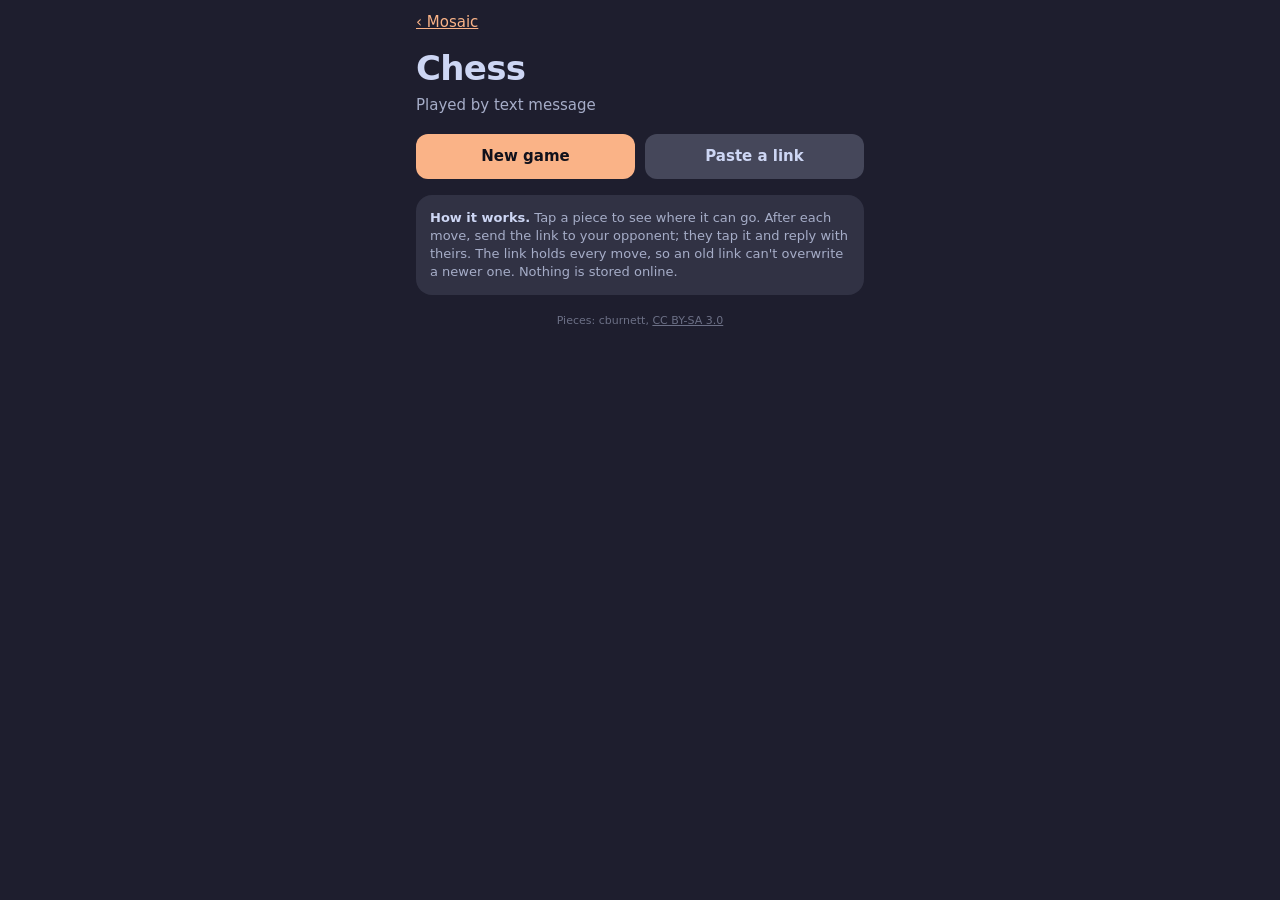
==== chess/index.html @ b56ad207 "Add chess: legal-move hints, full rules, moves by text link Engine verified by perft on six standard" ====
<!doctype html>
<html lang="en">
<head>
<meta charset="utf-8">
<meta name="viewport" content="width=device-width, initial-scale=1, viewport-fit=cover">
<meta name="theme-color" content="#1e1e2e">
<meta property="og:title" content="Chess — your move">
<meta property="og:description" content="Tap to open the game">
<title>Chess</title>
<link rel="icon" href="icon.svg" type="image/svg+xml">
<style>
:root {
  --bg: #1e1e2e; --mantle: #181825; --crust: #11111b;
  --surface: #313244; --surface2: #45475a; --overlay: #6c7086;
  --text: #cdd6f4; --sub: #a6adc8; --peach: #fab387; --green: #a6e3a1; --red: #f38ba8;
  --light: #dee3ef; --dark: #7d87a8;
}
* { box-sizing: border-box; -webkit-tap-highlight-color: transparent; }
html, body { margin: 0; background: var(--bg); color: var(--text); }
body { font: 15px/1.4 -apple-system, BlinkMacSystemFont, "SF Pro Text", Roboto, system-ui, sans-serif; overscroll-behavior: none; }
button { font: inherit; color: inherit; border: 0; background: none; padding: 0; cursor: pointer; touch-action: manipulation; }
#app { max-width: 480px; margin: 0 auto; padding: max(12px, env(safe-area-inset-top)) 16px calc(96px + env(safe-area-inset-bottom)); }

.card { background: var(--surface); border-radius: 16px; padding: 14px; margin-bottom: 12px; }
.kicker { font-size: 11px; letter-spacing: .08em; text-transform: uppercase; color: var(--sub); margin-bottom: 8px; }
.btn { background: var(--peach); color: var(--crust); font-weight: 650; border-radius: 12px; padding: 12px 16px; }
.btn.alt { background: var(--surface2); color: var(--text); }
.btn.small { padding: 7px 12px; font-size: 13px; border-radius: 10px; }
.row { display: flex; gap: 10px; align-items: center; }
.grow { flex: 1; }
.muted { color: var(--sub); }

/* board */
.board { display: grid; grid-template-columns: repeat(8, 1fr); grid-template-rows: repeat(8, 1fr); width: 100%; aspect-ratio: 1; border-radius: 10px; overflow: hidden;
         box-shadow: 0 6px 24px rgba(0,0,0,.35); user-select: none; -webkit-user-select: none; }
.sq { position: relative; display: grid; place-items: center; aspect-ratio: 1; min-width: 0; }
.sq.l { background: var(--light); }
.sq.d { background: var(--dark); }
.sq.last::before { content: ""; position: absolute; inset: 0; background: rgba(250,179,135,.5); }
.sq.sel::before { content: ""; position: absolute; inset: 0; background: rgba(250,179,135,.85); }
.sq.check::before { content: ""; position: absolute; inset: 0; background: radial-gradient(circle, #f38ba8 0%, rgba(243,139,168,.6) 45%, transparent 75%); }
.sq svg { width: 92%; height: 92%; position: relative; pointer-events: none; }
.sq .dot { position: absolute; width: 30%; height: 30%; border-radius: 50%; background: rgba(17,17,27,.35); }
.sq .ring { position: absolute; inset: 4%; border-radius: 50%; box-shadow: inset 0 0 0 4px rgba(17,17,27,.38); }
.sq .cf, .sq .cr { position: absolute; font-size: 10px; font-weight: 700; pointer-events: none; }
.sq .cf { right: 3px; bottom: 1px; }
.sq .cr { left: 3px; top: 1px; }
.sq.l .cf, .sq.l .cr { color: var(--dark); }
.sq.d .cf, .sq.d .cr { color: var(--light); }

.player { display: flex; align-items: center; gap: 8px; padding: 8px 2px; min-height: 40px; }
.player .name { font-weight: 650; }
.player .turn { width: 10px; height: 10px; border-radius: 50%; background: var(--surface2); flex: none; }
.player .turn.on { background: var(--peach); box-shadow: 0 0 0 3px rgba(250,179,135,.25); }
.caps { display: flex; flex-wrap: wrap; align-items: center; }
.caps svg { width: 18px; height: 18px; margin-right: -5px; }
.caps .adv { margin-left: 8px; font-size: 13px; color: var(--sub); }

.moves { display: flex; gap: 6px; overflow-x: auto; padding: 10px 2px 2px; scrollbar-width: none; font-variant-numeric: tabular-nums; }
.moves::-webkit-scrollbar { display: none; }
.moves span { white-space: nowrap; font-size: 14px; }
.moves .n { color: var(--overlay); }
.moves .cur { background: var(--surface2); border-radius: 6px; padding: 0 5px; }

.status .big { font-size: 20px; font-weight: 700; }
.status .last { color: var(--sub); margin-top: 4px; }
.pill { font-size: 12px; padding: 3px 8px; border-radius: 999px; background: var(--surface2); white-space: nowrap; }
.pill.go { background: var(--peach); color: var(--crust); font-weight: 650; }
.bar { position: fixed; left: 0; right: 0; bottom: 0; background: rgba(24,24,37,.96); backdrop-filter: blur(10px);
       border-top: 1px solid var(--surface); padding: 12px 16px calc(12px + env(safe-area-inset-bottom)); }
.bar .in { max-width: 448px; margin: 0 auto; display: flex; gap: 10px; align-items: center; min-height: 44px; }
.chip { padding: 8px 10px; border-radius: 10px; background: var(--surface); font-size: 13px; color: var(--sub); }
.chip.on { background: rgba(250,179,135,.2); color: var(--peach); box-shadow: inset 0 0 0 1px var(--peach); }
.topbar { display: flex; align-items: center; justify-content: space-between; margin-bottom: 12px; }
.back { color: var(--peach); font-size: 15px; }

h1 { font-size: 34px; margin: 18px 0 2px; letter-spacing: -.02em; }
.game-item { display: flex; align-items: center; gap: 10px; width: 100%; text-align: left; }
.seg { display: flex; background: var(--mantle); border-radius: 10px; padding: 3px; }
.seg button { flex: 1; padding: 8px; border-radius: 8px; color: var(--sub); }
.seg button.on { background: var(--surface2); color: var(--text); font-weight: 650; }
input[type=text], textarea { width: 100%; background: var(--mantle); color: var(--text); border: 1px solid var(--surface2); border-radius: 10px; padding: 11px 12px; font: inherit; font-size: 16px; }
textarea { min-height: 110px; resize: vertical; }
label.check { display: flex; gap: 10px; align-items: center; margin-top: 12px; }
.stack { display: grid; gap: 8px; }
.modal { position: fixed; inset: 0; background: rgba(17,17,27,.75); display: grid; place-items: end center; z-index: 10; }
.modal .sheet { background: var(--surface); width: 100%; max-width: 480px; border-radius: 20px 20px 0 0; padding: 20px 16px calc(20px + env(safe-area-inset-bottom)); }
.promo { display: grid; grid-template-columns: repeat(4, 1fr); gap: 10px; }
.promo button { background: var(--light); border-radius: 12px; aspect-ratio: 1; display: grid; place-items: center; }
.promo svg { width: 80%; height: 80%; }
.toast { position: fixed; left: 50%; top: max(16px, env(safe-area-inset-top)); transform: translateX(-50%); background: var(--crust); color: var(--text);
         padding: 10px 14px; border-radius: 12px; z-index: 20; box-shadow: 0 6px 24px rgba(0,0,0,.4); max-width: 90vw; font-size: 14px; }
.how { font-size: 13px; color: var(--sub); }
.how b { color: var(--text); }
.credit { font-size: 11px; color: var(--overlay); text-align: center; margin-top: 18px; }
.credit a { color: inherit; }
</style>
</head>
<body>
<div id="app"></div>
<script src="pieces.js"></script>
<script src="engine.js"></script>
<script>
'use strict';
const C = window.Chess;
const app = document.getElementById('app');
const VALUE = { p: 1, n: 3, b: 3, r: 5, q: 9, k: 0 };
const COLOR_WORD = ['White', 'Black'];

const store = {
  get(k) { try { return JSON.parse(localStorage.getItem(k)); } catch { return null; } },
  set(k, v) { try { localStorage.setItem(k, JSON.stringify(v)); } catch {} },
  del(k) { try { localStorage.removeItem(k); } catch {} },
  keys() { try { return Object.keys(localStorage); } catch { return []; } },
};
const gkey = id => 'chess:g:' + id;

let screen = 'home';
let G = null;        // { game, me: 0 white | 1 black, hotseat }
let sel = null;      // selected square
let pending = null;  // game after this turn's move, not yet sent
let offerDraw = false;
let newForm = { me: store.get('mosaic:name') || '', them: '', color: 'random', hotseat: false };

function saveGame() {
  if (!G) return;
  store.set(gkey(G.game.id), { code: C.encode(G.game), me: G.me, hotseat: G.hotseat, updated: Date.now() });
  store.set('chess:open', G.game.id);
}
function loadGame(id) {
  const r = store.get(gkey(id));
  if (!r) return null;
  try { return { game: C.decode(r.code), me: r.me, hotseat: !!r.hotseat }; } catch { return null; }
}
function listGames() {
  return store.keys().filter(k => k.startsWith('chess:g:'))
    .map(k => { const r = store.get(k); try { return { g: C.decode(r.code), me: r.me, hotseat: r.hotseat, updated: r.updated }; } catch { return null; } })
    .filter(Boolean).sort((a, b) => b.updated - a.updated);
}

const esc = s => String(s).replace(/[&<>"']/g, ch => ({ '&': '&amp;', '<': '&lt;', '>': '&gt;', '"': '&quot;', "'": '&#39;' }[ch]));
const pieceSvg = p => window.PIECES[(C.colorOf(p) === 'w' ? 'w' : 'b') + p.toUpperCase()];
const baseUrl = () => location.origin + location.pathname;
const linkFor = g => baseUrl() + '#c=' + C.encode(g);
const sideIdx = c => (c === 'w' ? 0 : 1);

function toast(msg) {
  const el = document.createElement('div');
  el.className = 'toast';
  el.textContent = msg;
  document.body.appendChild(el);
  setTimeout(() => el.remove(), 3200);
}

// ---- derived state ----
const shown = () => pending || G.game;
let cache = { key: null, r: null };
function R(g = shown()) {
  const key = C.encode(g);
  if (cache.key !== key) cache = { key, r: C.replay(g) };
  return cache.r;
}
const toMove = g => sideIdx(R(g).pos.turn);
function myTurn() {
  const r = R(G.game);
  return r.status === 'playing' && !pending && (G.hotseat || G.me === toMove(G.game));
}

function resultText(g) {
  const r = R(g);
  if (r.status !== 'over') return '';
  if (!r.winner) return `Draw — ${r.reason}`;
  const w = g.names[sideIdx(r.winner)];
  if (r.reason === 'resignation') return `${g.names[1 - sideIdx(r.winner)]} resigned — ${w} wins`;
  return `Checkmate — ${w} wins`;
}

function lastText(g) {
  const r = R(g);
  if (!g.moves.length) return '';
  const who = g.names[(g.moves.length - 1) % 2];
  return `${who} played ${r.sans[r.sans.length - 1]}`;
}

function shareText(g) {
  const r = R(g);
  if (r.status === 'over') return `Chess: ${resultText(g)}.`;
  const offer = g.offer ? ` ${g.names[g.offer - 1]} offers a draw.` : '';
  return `Chess · move ${Math.ceil(g.moves.length / 2)}: ${lastText(g)}.${offer} Your move, ${g.names[toMove(g)]}.`;
}

// ---- links ----
function ingest(code) {
  let g;
  try { g = C.decode(code); } catch (e) { toast(e.message); return false; }
  const prev = loadGame(g.id);
  if (prev && C.seq(prev.game) > C.seq(g)) {
    G = prev;
    toast(`That's an older link — you already have move ${prev.game.moves.length}`);
  } else if (prev && C.seq(prev.game) === C.seq(g) && prev.game.offer === g.offer) {
    G = prev;
  } else {
    G = { game: g, me: prev ? prev.me : null, hotseat: prev ? prev.hotseat : false };
  }
  sel = null; pending = null; offerDraw = false; screen = 'game';
  saveGame();
  render();
  if (G.me == null && !G.hotseat) askWho();
  return true;
}

function extractCode(text) {
  const m = text.match(/[#&?]c=([A-Za-z0-9_-]+)/);
  if (m) return m[1];
  const raw = text.trim().match(/[A-Za-z0-9_-]{12,}/);
  return raw ? raw[0] : null;
}

function share() {
  const msg = shareText(G.game) + '\n' + linkFor(G.game);
  if (navigator.share) navigator.share({ text: msg }).catch(e => { if (e.name !== 'AbortError') copyFallback(msg); });
  else copyFallback(msg);
}
function copyFallback(msg) {
  const done = () => toast('Link copied — paste it in your text thread');
  if (navigator.clipboard) navigator.clipboard.writeText(msg).then(done, () => showLink(msg));
  else showLink(msg);
}

// ---- actions ----
function tapSquare(sq) {
  if (!myTurn()) {
    const r = R(G.game);
    if (r.status === 'playing' && !pending) toast(`It's ${G.game.names[toMove(G.game)]}'s move`);
    return;
  }
  const r = R(G.game);
  const pc = r.pos.board[sq];
  if (sel != null) {
    const options = r.legal.filter(m => m.from === sel && m.to === sq);
    if (options.length > 1) return askPromo(sel, sq);
    if (options.length === 1) return doMove(sel, sq, null);
  }
  sel = pc && C.colorOf(pc) === r.pos.turn && sel !== sq ? sq : null;
  render();
}

function doMove(from, to, promo) {
  pending = C.playMove(G.game, from, to, promo);
  sel = null;
  offerDraw = false;
  render();
}

function commit() {
  G.game = { ...pending, offer: offerDraw ? sideIdx(R(G.game).pos.turn) + 1 : 0 };
  pending = null; offerDraw = false;
  saveGame();
  if (!G.hotseat) share(); // inside the tap so the share sheet may open
  render();
}

function acceptDraw() {
  if (!confirm('Accept the draw? The game ends.')) return;
  G.game = { ...G.game, result: 3, offer: 0 };
  saveGame();
  if (!G.hotseat) share();
  render();
}

function resign() {
  const side = toMove(G.game);
  if (!confirm(`Resign as ${COLOR_WORD[side]}? ${G.game.names[1 - side]} wins.`)) return;
  G.game = { ...G.game, result: side === 0 ? 1 : 2, offer: 0 };
  saveGame();
  if (!G.hotseat) share();
  render();
}

// ---- modals ----
function modal(html) {
  const m = document.createElement('div');
  m.className = 'modal';
  m.innerHTML = `<div class="sheet">${html}</div>`;
  m.addEventListener('click', e => { if (e.target === m) m.remove(); });
  document.body.appendChild(m);
  return m;
}

function askPromo(from, to) {
  const color = R(G.game).pos.turn;
  const m = modal(`<div class="kicker">Promote to</div><div class="promo">${['q', 'r', 'b', 'n'].map(t =>
    `<button data-p="${t}">${pieceSvg(color === 'w' ? t.toUpperCase() : t)}</button>`).join('')}</div>`);
  m.querySelectorAll('[data-p]').forEach(b => b.onclick = () => { m.remove(); doMove(from, to, b.dataset.p); });
}

function askWho() {
  const g = G.game;
  const m = modal(`<div class="kicker">Who's on this phone?</div>
    <div class="stack">${g.names.map((n, i) => `<button class="btn alt" data-i="${i}">${esc(n)} <span class="muted">· ${COLOR_WORD[i]}</span></button>`).join('')}
    <button class="btn alt" data-i="hot">We're both on this one phone</button></div>`);
  m.querySelectorAll('[data-i]').forEach(b => b.onclick = () => {
    if (b.dataset.i === 'hot') G.hotseat = true;
    else { G.me = +b.dataset.i; store.set('mosaic:name', g.names[G.me]); }
    saveGame(); m.remove(); render();
  });
}

function askPaste() {
  const m = modal(`<div class="kicker">Paste a link</div>
    <textarea id="paste" placeholder="Paste the whole message — the link is found automatically"></textarea>
    <div class="row" style="margin-top:12px"><button class="btn alt grow" id="cancel">Cancel</button><button class="btn grow" id="go">Open</button></div>`);
  m.querySelector('#cancel').onclick = () => m.remove();
  m.querySelector('#go').onclick = () => {
    const code = extractCode(m.querySelector('#paste').value);
    if (!code) return toast('No game link found in that text');
    if (ingest(code)) m.remove();
  };
  setTimeout(() => m.querySelector('#paste').focus(), 50);
}

function showLink(msg) {
  const m = modal(`<div class="kicker">Copy this into your text thread</div><textarea readonly>${esc(msg)}</textarea>
    <button class="btn" style="width:100%;margin-top:12px" id="ok">Done</button>`);
  m.querySelector('textarea').select();
  m.querySelector('#ok').onclick = () => m.remove();
}

function menu() {
  const canResign = myTurn();
  const m = modal(`<div class="stack">
    <button class="btn alt" id="m-share">Send current link again</button>
    ${canResign ? '<button class="btn alt" id="m-resign" style="color:var(--red)">Resign</button>' : ''}
    <button class="btn alt" id="m-close">Close</button></div>`);
  m.querySelector('#m-share').onclick = () => { m.remove(); share(); };
  if (canResign) m.querySelector('#m-resign').onclick = () => { m.remove(); resign(); };
  m.querySelector('#m-close').onclick = () => m.remove();
}

// ---- rendering ----
function render() {
  if (screen === 'home') renderHome();
  else if (screen === 'new') renderNew();
  else renderGame();
}

function bar(inner) {
  let b = document.querySelector('.bar');
  if (!inner) { if (b) b.remove(); return; }
  if (!b) { b = document.createElement('div'); b.className = 'bar'; document.body.appendChild(b); }
  b.innerHTML = `<div class="in">${inner}</div>`;
}

function renderHome() {
  const games = listGames();
  app.innerHTML = `
    <div class="topbar"><a class="back" href="../">‹ Mosaic</a><div></div></div>
    <h1 style="margin-top:0">Chess</h1>
    <div class="muted" style="margin-bottom:18px">Played by text message</div>
    <div class="row" style="margin-bottom:16px">
      <button class="btn grow" id="new">New game</button>
      <button class="btn alt grow" id="paste">Paste a link</button>
    </div>
    ${games.length ? `<div class="kicker">Games</div>` : ''}
    ${games.map(x => {
      const g = x.g, r = C.replay(g);
      let st;
      if (r.status === 'over') st = `<span class="pill">${r.winner ? esc(g.names[sideIdx(r.winner)]) + ' won' : 'Draw'}</span>`;
      else if (x.hotseat || x.me === sideIdx(r.pos.turn)) st = `<span class="pill go">Your move</span>`;
      else st = `<span class="pill">${esc(g.names[sideIdx(r.pos.turn)])}'s move</span>`;
      return `<div class="card"><div class="row">
        <button class="game-item grow" data-open="${g.id}">
          <div class="grow"><div style="font-weight:600">${esc(g.names[0])} <span class="muted">vs</span> ${esc(g.names[1])}</div>
          <div class="muted" style="font-size:13px">Move ${Math.ceil(g.moves.length / 2) || 1}${r.sans.length ? ' · ' + r.sans[r.sans.length - 1] : ''}</div></div>${st}
        </button>
        <button class="muted" data-del="${g.id}" aria-label="Remove" style="padding:6px 2px 6px 8px">✕</button></div></div>`;
    }).join('')}
    <div class="card how"><b>How it works.</b> Tap a piece to see where it can go. After each move, send the link to your opponent; they tap it and reply with theirs. The link holds every move, so an old link can't overwrite a newer one. Nothing is stored online.</div>
    <div class="credit">Pieces: cburnett, <a href="https://creativecommons.org/licenses/by-sa/3.0/">CC BY-SA 3.0</a></div>`;
  bar(null);
  app.querySelector('#new').onclick = () => { screen = 'new'; render(); };
  app.querySelector('#paste').onclick = askPaste;
  app.querySelectorAll('[data-open]').forEach(b => b.onclick = () => {
    G = loadGame(+b.dataset.open); sel = null; pending = null; screen = 'game'; render();
    if (G.me == null && !G.hotseat) askWho();
  });
  app.querySelectorAll('[data-del]').forEach(b => b.onclick = () => {
    if (confirm('Remove this game from this phone? (Your opponent keeps their copy.)')) { store.del(gkey(b.dataset.del)); render(); }
  });
}

function renderNew() {
  const f = newForm;
  app.innerHTML = `
    <div class="topbar"><button class="back" id="back">‹ Games</button><div></div></div>
    <h1 style="margin-top:0">New game</h1>
    <div class="card">
      <div class="stack">
        <input type="text" id="n-me" maxlength="16" placeholder="Your name" value="${esc(f.me)}">
        <input type="text" id="n-them" maxlength="16" placeholder="Opponent's name" value="${esc(f.them)}">
      </div>
      <div class="kicker" style="margin-top:14px">You play</div>
      <div class="seg">${[['w', 'White'], ['random', 'Random'], ['b', 'Black']].map(([v, l]) => `<button data-c="${v}" class="${f.color === v ? 'on' : ''}">${l}</button>`).join('')}</div>
      <label class="check"><input type="checkbox" id="hot" ${f.hotseat ? 'checked' : ''}> Both on this one phone</label>
    </div>`;
  bar(`<button class="btn grow" id="start">Start game</button>`);
  app.querySelector('#back').onclick = () => { screen = 'home'; render(); };
  app.querySelector('#n-me').oninput = e => { f.me = e.target.value; };
  app.querySelector('#n-them').oninput = e => { f.them = e.target.value; };
  app.querySelectorAll('[data-c]').forEach(b => b.onclick = () => { f.color = b.dataset.c; render(); });
  app.querySelector('#hot').onchange = e => { f.hotseat = e.target.checked; };
  document.getElementById('start').onclick = () => {
    const me = f.me.trim() || 'You', them = f.them.trim() || 'Opponent';
    const r = new Uint32Array(1);
    crypto.getRandomValues(r);
    const white = f.color === 'random' ? (r[0] & 1 ? 'w' : 'b') : f.color;
    const names = white === 'w' ? [me, them] : [them, me];
    G = { game: C.newGame(names[0], names[1], r[0]), me: white === 'w' ? 0 : 1, hotseat: f.hotseat };
    store.set('mosaic:name', me);
    sel = null; pending = null; screen = 'game';
    saveGame(); render();
    if (white === 'b' && !f.hotseat) toast(`You're Black — ${them} moves first. Send them the link.`);
  };
}

function boardHtml(g, flip) {
  const r = R(g);
  const legalTo = sel != null ? r.legal.filter(m => m.from === sel) : [];
  const kingInCheck = r.check ? r.pos.board.indexOf(r.pos.turn === 'w' ? 'K' : 'k') : -1;
  let h = '';
  for (let vr = 0; vr < 8; vr++) for (let vc = 0; vc < 8; vc++) {
    const rank = flip ? vr : 7 - vr, file = flip ? 7 - vc : vc, sq = rank * 8 + file;
    const pc = r.pos.board[sq];
    const cls = ['sq', (rank + file) % 2 ? 'l' : 'd'];
    if (r.last && (r.last.from === sq || r.last.to === sq)) cls.push('last');
    if (sel === sq) cls.push('sel');
    if (sq === kingInCheck) cls.push('check');
    const target = legalTo.find(m => m.to === sq);
    let inner = pc ? pieceSvg(pc) : '';
    if (target) inner += pc || target.flag === 'e' ? '<div class="ring"></div>' : '<div class="dot"></div>';
    if (vr === 7) inner += `<span class="cf">${'abcdefgh'[file]}</span>`;
    if (vc === 0) inner += `<span class="cr">${rank + 1}</span>`;
    h += `<div class="${cls.join(' ')}" data-sq="${sq}">${inner}</div>`;
  }
  return `<div class="board">${h}</div>`;
}

function playerHtml(g, side) {
  const r = R(g);
  const color = side === 0 ? 'w' : 'b';
  const took = r.captured[color].slice().sort((a, b) => VALUE[C.typeOf(b)] - VALUE[C.typeOf(a)]);
  const mine = took.reduce((a, p) => a + VALUE[C.typeOf(p)], 0);
  const theirs = r.captured[color === 'w' ? 'b' : 'w'].reduce((a, p) => a + VALUE[C.typeOf(p)], 0);
  const adv = mine - theirs;
  const on = r.status === 'playing' && r.pos.turn === color;
  return `<div class="player"><div class="turn ${on ? 'on' : ''}"></div>
    <div class="name">${esc(g.names[side])}</div><span class="muted" style="font-size:12px">${COLOR_WORD[side]}</span>
    <div class="caps grow" style="justify-content:flex-end">${took.map(pieceSvg).join('')}${adv > 0 ? `<span class="adv">+${adv}</span>` : ''}</div></div>`;
}

function movesHtml(g) {
  const sans = R(g).sans;
  if (!sans.length) return '';
  let h = '';
  sans.forEach((s, i) => {
    if (i % 2 === 0) h += `<span class="n">${i / 2 + 1}.</span>`;
    h += `<span class="${i === sans.length - 1 ? 'cur' : ''}">${esc(s)}</span>`;
  });
  return `<div class="moves" id="moves">${h}</div>`;
}

function statusHtml() {
  const g = shown(), r = R(g);
  let big, sub = lastText(g), extra = '';
  if (r.status === 'over') big = resultText(g);
  else if (pending) { big = 'Check your move'; sub = 'You played ' + r.sans[r.sans.length - 1]; }
  else if (myTurn()) {
    big = G.hotseat ? `${esc(g.names[toMove(g)])} to move` : 'Your move';
    if (r.check) big += ' — check!';
  } else big = `Waiting for ${esc(g.names[toMove(g)])}`;
  if (!pending && r.status === 'playing' && g.offer && g.offer - 1 !== toMove(g) && myTurn()) {
    extra = `<div class="row" style="margin-top:10px"><div class="grow">${esc(g.names[g.offer - 1])} offers a draw. Move to decline.</div>
      <button class="btn small" id="accept">Accept draw</button></div>`;
  } else if (!pending && g.offer && r.status === 'playing' && !myTurn()) {
    extra = `<div class="muted" style="margin-top:6px">Draw offered — waiting for an answer.</div>`;
  }
  return `<div class="card status"><div class="big">${big}</div>${sub ? `<div class="last">${esc(sub)}</div>` : ''}${extra}</div>`;
}

function renderGame() {
  const g = shown(), r = R(g);
  // Your side at the bottom; on one phone, the side to move.
  const bottom = G.hotseat ? toMove(G.game) : (G.me ?? 0);
  const flip = bottom === 1;
  app.innerHTML = `
    <div class="topbar"><button class="back" id="back">‹ Games</button>
      <button class="muted" id="menu" aria-label="Menu" style="font-size:20px;padding:0 4px">⋯</button></div>
    ${statusHtml()}
    ${playerHtml(g, 1 - bottom)}
    ${boardHtml(g, flip)}
    ${playerHtml(g, bottom)}
    ${movesHtml(g)}`;
  const mv = document.getElementById('moves');
  if (mv) mv.scrollLeft = mv.scrollWidth;

  let b;
  if (pending) {
    b = `<button class="btn alt" id="undo">Undo</button>
      ${G.hotseat ? '' : `<button class="chip ${offerDraw ? 'on' : ''}" id="offer">½ Offer draw</button>`}
      <button class="btn grow" id="send">${G.hotseat ? 'Done' : 'Send move'}</button>`;
  } else if (r.status === 'over') {
    b = `<button class="btn alt grow" id="sharelink">Share result</button><button class="btn grow" id="again">Rematch</button>`;
  } else if (myTurn()) {
    b = `<div class="grow muted">${sel != null ? 'Tap a highlighted square' : 'Tap a piece to see its moves'}</div>`;
  } else if (G.game.moves.length && (G.game.moves.length - 1) % 2 === G.me) {
    b = `<div class="grow muted">Sent? If not:</div><button class="btn small" id="sharelink">Send link again</button>`;
  } else {
    b = `<div class="grow muted">Tap ${esc(g.names[toMove(g)])}'s link when it arrives</div><button class="btn alt small" id="paste">Paste</button>`;
  }
  bar(b);

  app.querySelector('#back').onclick = () => { screen = 'home'; sel = null; pending = null; render(); };
  app.querySelector('#menu').onclick = menu;
  app.querySelectorAll('[data-sq]').forEach(el => el.onclick = () => tapSquare(+el.dataset.sq));
  const on = (id, fn) => { const el = document.getElementById(id); if (el) el.onclick = fn; };
  on('undo', () => { pending = null; offerDraw = false; render(); });
  on('offer', () => { offerDraw = !offerDraw; render(); });
  on('send', commit);
  on('accept', acceptDraw);
  on('sharelink', share);
  on('paste', askPaste);
  on('again', () => {
    // Rematch: swap colors.
    const me = G.hotseat ? G.game.names[0] : G.game.names[G.me ?? 0];
    const them = G.hotseat ? G.game.names[1] : G.game.names[1 - (G.me ?? 0)];
    newForm = { me, them, color: G.me === 0 ? 'b' : 'w', hotseat: G.hotseat };
    screen = 'new'; render();
  });
}

// ---- boot ----
function boot() {
  const code = extractCode(location.hash);
  if (code) {
    history.replaceState(null, '', location.pathname);
    if (ingest(code)) return;
  }
  let reload = false;
  try { reload = !!sessionStorage.getItem('chess:seen'); sessionStorage.setItem('chess:seen', '1'); } catch {}
  const open = store.get('chess:open');
  if (open != null && reload) {
    G = loadGame(open);
    if (G) { screen = 'game'; render(); return; }
  }
  screen = 'home';
  render();
}
window.addEventListener('hashchange', () => { const c = extractCode(location.hash); if (c) { history.replaceState(null, '', location.pathname); ingest(c); } });
boot();
</script>
</body>
</html>
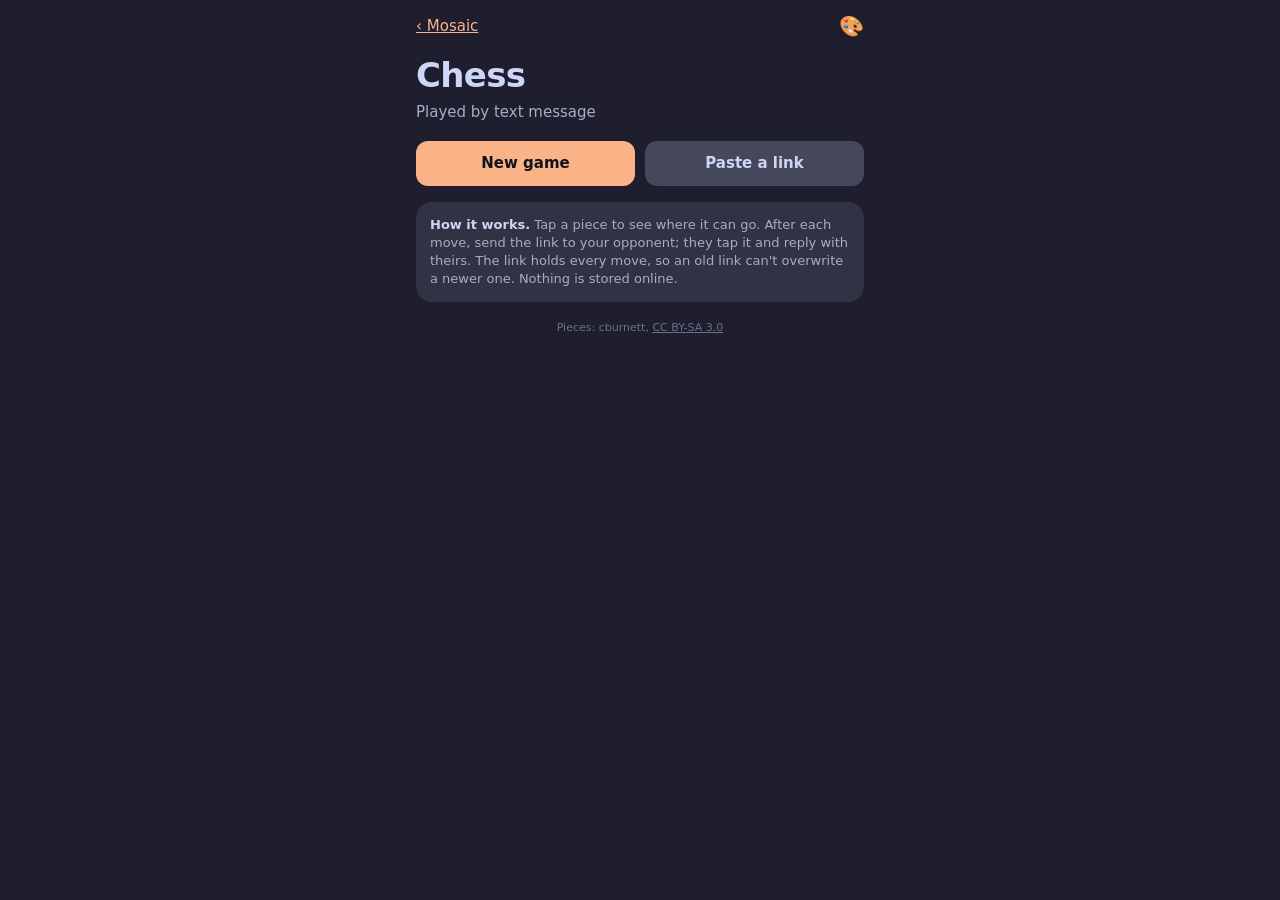
==== commit 20d32fe9: "Color themes: Dark, Beige, Light, picked per phone theme.js (loaded in <head>, no flash) stores the " ====
--- a/chess/index.html
+++ b/chess/index.html
@@ -6,6 +6,7 @@
 <meta name="theme-color" content="#1e1e2e">
 <meta property="og:title" content="Chess — your move">
 <meta property="og:description" content="Tap to open the game">
+<script src="../theme.js"></script>
 <title>Chess</title>
 <link rel="icon" href="icon.svg" type="image/svg+xml">
 <style>
@@ -72,7 +73,7 @@
 .chip { padding: 8px 10px; border-radius: 10px; background: var(--surface); font-size: 13px; color: var(--sub); }
 .chip.on { background: rgba(250,179,135,.2); color: var(--peach); box-shadow: inset 0 0 0 1px var(--peach); }
 .topbar { display: flex; align-items: center; justify-content: space-between; margin-bottom: 12px; }
-.back { color: var(--peach); font-size: 15px; }
+.back { color: var(--ink-accent, var(--peach)); font-size: 15px; }
 
 h1 { font-size: 34px; margin: 18px 0 2px; letter-spacing: -.02em; }
 .game-item { display: flex; align-items: center; gap: 10px; width: 100%; text-align: left; }
@@ -94,10 +95,34 @@
 .how b { color: var(--text); }
 .credit { font-size: 11px; color: var(--overlay); text-align: center; margin-top: 18px; }
 .credit a { color: inherit; }
+
+/* animation */
+.sq.sel svg { animation: lift .2s ease-out both; }
+@keyframes lift { to { transform: translateY(-6%) scale(1.12); filter: drop-shadow(0 6px 5px rgba(0,0,0,.35)); } }
+.sq .dot, .sq .ring { animation: popin .24s cubic-bezier(.3,1.6,.5,1) backwards; animation-delay: var(--d, 0ms); }
+@keyframes popin { from { transform: scale(0); opacity: 0; } }
+.sq.check::before { animation: throb .9s ease-in-out 3; }
+@keyframes throb { 50% { opacity: .4; } }
+.sq svg.fallen { transform: translateY(14%) rotate(90deg) scale(.86); filter: grayscale(.4) brightness(.85); }
+.caps { display: flex; }
+.fx { position: fixed; inset: 0; pointer-events: none; z-index: 30; overflow: hidden; }
+.fx > .ghost, .fx > .confetto { position: fixed; display: grid; place-items: center; }
+.fx > .ghost svg { width: 92%; height: 92%; }
+.fx > .confetto svg { width: 100%; height: 100%; }
+.banner { position: fixed; left: 0; right: 0; top: 40%; text-align: center; font-size: 42px; font-weight: 800; letter-spacing: -.02em; padding: 0 16px;
+          color: var(--peach); text-shadow: 0 4px 28px rgba(0,0,0,.85); white-space: pre; }
+.status { position: relative; }
+.replay { position: absolute; top: 14px; right: 14px; font-size: 13px; color: var(--ink-accent, var(--peach)); }
+.watch { position: fixed; inset: 0; z-index: 12; background: rgba(17,17,27,.55); display: grid; place-content: center; justify-items: center; gap: 16px; }
+.watch .btn { font-size: 18px; padding: 16px 22px; box-shadow: 0 10px 30px rgba(0,0,0,.5); animation: breathe 1.6s ease-in-out infinite; }
+@keyframes breathe { 50% { transform: scale(1.05); } }
+@media (prefers-reduced-motion: reduce) { .sq.sel svg, .sq .dot, .sq .ring, .sq.check::before, .watch .btn { animation: none; } }
 </style>
+<link rel="stylesheet" href="../theme.css">
 </head>
 <body>
 <div id="app"></div>
+<script src="../sfx.js"></script>
 <script src="pieces.js"></script>
 <script src="engine.js"></script>
 <script>
@@ -153,7 +178,7 @@
 }
 
 // ---- derived state ----
-const shown = () => pending || G.game;
+const shown = () => view || pending || G.game;
 let cache = { key: null, r: null };
 function R(g = shown()) {
   const key = C.encode(g);
@@ -163,7 +188,7 @@
 const toMove = g => sideIdx(R(g).pos.turn);
 function myTurn() {
   const r = R(G.game);
-  return r.status === 'playing' && !pending && (G.hotseat || G.me === toMove(G.game));
+  return !busy && r.status === 'playing' && !pending && (G.hotseat || G.me === toMove(G.game));
 }
 
 function resultText(g) {
@@ -194,18 +219,24 @@
   let g;
   try { g = C.decode(code); } catch (e) { toast(e.message); return false; }
   const prev = loadGame(g.id);
+  let seq = null;
+  stopAnim();
   if (prev && C.seq(prev.game) > C.seq(g)) {
     G = prev;
     toast(`That's an older link — you already have move ${prev.game.moves.length}`);
   } else if (prev && C.seq(prev.game) === C.seq(g) && prev.game.offer === g.offer) {
     G = prev;
   } else {
+    // The link holds every move, so the opponent's last move can always be replayed.
+    if (g.moves.length && !(prev && prev.game.moves.length === g.moves.length)) seq = { g0: { ...g, moves: g.moves.slice(0, -1), result: 0, offer: 0 }, g1: g };
+    else if (C.replay(g).status === 'over') seq = { g1: g };
     G = { game: g, me: prev ? prev.me : null, hotseat: prev ? prev.hotseat : false };
   }
-  sel = null; pending = null; offerDraw = false; screen = 'game';
+  sel = null; pending = null; offerDraw = false; lastSeq = null; screen = 'game';
   saveGame();
   render();
-  if (G.me == null && !G.hotseat) askWho();
+  if (G.me == null && !G.hotseat) askWho(() => offerWatch(seq));
+  else offerWatch(seq);
   return true;
 }
 
@@ -243,19 +274,21 @@
   }
   sel = pc && C.colorOf(pc) === r.pos.turn && sel !== sq ? sq : null;
   render();
+  if (sel != null) { sfx.tock(0, 1.5, 0.35); buzz(5); }
 }
 
 function doMove(from, to, promo) {
   pending = C.playMove(G.game, from, to, promo);
   sel = null;
   offerDraw = false;
-  render();
+  animateTurn({ g0: G.game, g1: pending }, true);
 }
 
 function commit() {
   G.game = { ...pending, offer: offerDraw ? sideIdx(R(G.game).pos.turn) + 1 : 0 };
   pending = null; offerDraw = false;
   saveGame();
+  sfx.whoosh();
   if (!G.hotseat) share(); // inside the tap so the share sheet may open
   render();
 }
@@ -266,6 +299,7 @@
   saveGame();
   if (!G.hotseat) share();
   render();
+  animateTurn({ g1: G.game });
 }
 
 function resign() {
@@ -275,6 +309,7 @@
   saveGame();
   if (!G.hotseat) share();
   render();
+  animateTurn({ g1: G.game });
 }
 
 // ---- modals ----
@@ -294,7 +329,7 @@
   m.querySelectorAll('[data-p]').forEach(b => b.onclick = () => { m.remove(); doMove(from, to, b.dataset.p); });
 }
 
-function askWho() {
+function askWho(then) {
   const g = G.game;
   const m = modal(`<div class="kicker">Who's on this phone?</div>
     <div class="stack">${g.names.map((n, i) => `<button class="btn alt" data-i="${i}">${esc(n)} <span class="muted">· ${COLOR_WORD[i]}</span></button>`).join('')}
@@ -303,6 +338,7 @@
     if (b.dataset.i === 'hot') G.hotseat = true;
     else { G.me = +b.dataset.i; store.set('mosaic:name', g.names[G.me]); }
     saveGame(); m.remove(); render();
+    if (then) then();
   });
 }
 
@@ -337,6 +373,233 @@
   m.querySelector('#m-close').onclick = () => m.remove();
 }
 
+// ---- animation + sound ----
+let view = null;      // game on screen while an animation runs (overrides pending / G.game)
+let phase = null;     // 'move' | 'end' while animating
+let busy = false;     // input locked; a tap skips to the end
+let skipping = false;
+let lastSeq = null;   // { g0?, g1 } — the last thing animated, for Replay
+const RM = matchMedia('(prefers-reduced-motion: reduce)').matches;
+const running = new Set();
+const waiters = new Set();
+const fx = document.createElement('div');
+fx.className = 'fx';
+document.body.appendChild(fx);
+const sfx = window.Sfx;
+sfx.setQuiet(() => skipping);
+const buzz = sfx.buzz;
+// Must match .sq svg.fallen in the CSS.
+const FALLEN = 'translateY(14%) rotate(90deg) scale(.86)', FALLEN_FILTER = 'grayscale(.4) brightness(.85)';
+
+// A tap during an animation skips it (and is swallowed so it can't make a move).
+document.addEventListener('click', e => {
+  if (!busy || e.target.closest('.watch')) return;
+  e.stopPropagation();
+  e.preventDefault();
+  skipAnim();
+}, true);
+
+function wait(ms) {
+  if (skipping) return Promise.resolve();
+  return new Promise(res => {
+    const done = () => { waiters.delete(done); clearTimeout(t); res(); };
+    const t = setTimeout(done, ms);
+    waiters.add(done);
+  });
+}
+function anim(el, frames, opts) {
+  if (!el) return Promise.resolve();
+  const a = el.animate(frames, opts);
+  return new Promise(res => {
+    const done = () => { clearTimeout(t); running.delete(done); res(); };
+    // Watchdog: a page that stops painting never fires `finished`; don't let that lock input.
+    const t = setTimeout(() => { try { a.finish(); } catch {} done(); }, (opts.delay || 0) + opts.duration + 800);
+    done.anim = a;
+    running.add(done);
+    a.finished.then(done, done);
+    if (skipping) { try { a.finish(); } catch {} done(); }
+  });
+}
+function skipAnim() {
+  if (!busy || skipping) return;
+  skipping = true;
+  [...waiters].forEach(f => f());
+  running.forEach(done => { try { done.anim.finish(); } catch {} done(); });
+}
+function stopAnim() {
+  skipAnim();
+  document.querySelectorAll('.watch').forEach(e => e.remove());
+}
+
+const q = (root, s) => (root ? root.querySelector(s) : null);
+const sqEl = sq => app.querySelector(`[data-sq="${sq}"]`);
+const pieceEl = sq => q(sqEl(sq), 'svg');
+const squash = el => anim(el, [{ transform: 'scale(1.18)' }, { transform: 'scale(.94)' }, { transform: 'none' }], { duration: 240, easing: 'ease-out' });
+
+function banner(text) {
+  if (skipping || RM) return;
+  const d = document.createElement('div');
+  d.className = 'banner';
+  d.textContent = text;
+  fx.appendChild(d);
+  anim(d, [
+    { transform: 'translateX(-60%) skewX(-12deg)', opacity: 0 },
+    { transform: 'translateX(0) skewX(0)', opacity: 1, offset: 0.2 },
+    { transform: 'translateX(0) scale(1.04)', opacity: 1, offset: 0.75 },
+    { transform: 'translateX(60%) skewX(12deg)', opacity: 0 },
+  ], { duration: 1500, easing: 'ease-in-out', fill: 'both' }).then(() => d.remove());
+}
+
+// A rain of chess pieces.
+function confetti(n = 60) {
+  if (RM) return;
+  const kinds = 'PNBRQKpnbrqk';
+  for (let i = 0; i < n; i++) {
+    const d = document.createElement('div');
+    const size = 20 + Math.random() * 18;
+    d.className = 'confetto';
+    d.innerHTML = pieceSvg(kinds[i % kinds.length]);
+    Object.assign(d.style, { left: Math.random() * innerWidth + 'px', top: '-50px', width: size + 'px', height: size + 'px' });
+    fx.appendChild(d);
+    const dx = (Math.random() - 0.5) * 180, rot = (Math.random() - 0.5) * 900;
+    d.animate([{ transform: 'translate(0,0) rotate(0deg)' }, { transform: `translate(${dx}px, ${innerHeight + 100}px) rotate(${rot}deg)` }],
+      { duration: 2000 + Math.random() * 1600, delay: Math.random() * 700, easing: 'cubic-bezier(.25,.6,.5,1)', fill: 'both' })
+      .finished.then(() => d.remove()).catch(() => {});
+  }
+}
+
+// The piece now on `to` glides in from `from`.
+function slide(from, to, dur, delay = 0) {
+  const sq = sqEl(to), el = q(sq, 'svg');
+  if (!el || skipping) return Promise.resolve();
+  const a = sqEl(from).getBoundingClientRect(), b = sq.getBoundingClientRect();
+  const lift = 'drop-shadow(0 8px 6px rgba(0,0,0,.35))';
+  sq.style.zIndex = 3;
+  return anim(el, [
+    { transform: `translate(${a.left - b.left}px, ${a.top - b.top}px) scale(1.12)`, filter: lift },
+    { transform: 'translate(0,0) scale(1.12)', filter: lift, offset: 0.85 },
+    { transform: 'none', filter: 'none' },
+  ], { duration: dur, delay, easing: 'cubic-bezier(.5,0,.3,1)', fill: 'backwards' }).then(() => { sq.style.zIndex = ''; });
+}
+
+async function playMove(g0, g1) {
+  const r0 = C.replay(g0), m = R(g1).last, us = r0.pos.turn;
+  const capSq = m.flag === 'e' ? m.to + (us === 'w' ? -8 : 8) : m.to;
+  const took = r0.pos.board[capSq];
+  view = g1; phase = 'move';
+  renderGame();
+  const a = sqEl(m.from).getBoundingClientRect(), b = sqEl(m.to).getBoundingClientRect();
+  // The captured piece waits on the fx layer until it gets hit.
+  let ghost = null;
+  if (took && !skipping) {
+    const cr = sqEl(capSq).getBoundingClientRect();
+    ghost = document.createElement('div');
+    ghost.className = 'ghost';
+    ghost.innerHTML = pieceSvg(took);
+    Object.assign(ghost.style, { left: cr.left + 'px', top: cr.top + 'px', width: cr.width + 'px', height: cr.height + 'px' });
+    fx.appendChild(ghost);
+  }
+  const dist = Math.hypot(a.left - b.left, a.top - b.top) / b.width;
+  const dur = Math.min(560, 230 + dist * 50);
+  const jobs = [slide(m.from, m.to, dur)];
+  if (m.flag === 'k') jobs.push(slide(m.from + 3, m.from + 1, dur, 110));
+  if (m.flag === 'q') jobs.push(slide(m.from - 4, m.from - 1, dur, 110));
+  if (ghost) {
+    await wait(dur * 0.75);
+    const tray = q(app, `.player[data-side="${sideIdx(us)}"] .caps`) || sqEl(capSq);
+    const t = tray.getBoundingClientRect(), g = ghost.getBoundingClientRect();
+    const dx = t.right - 12 - (g.left + g.width / 2), dy = t.top + t.height / 2 - (g.top + g.height / 2);
+    sfx.capture();
+    buzz(15);
+    anim(ghost, [
+      { transform: 'none', opacity: 1 },
+      { transform: `translate(${dx * 0.4 + (b.left - a.left) * 0.15}px, ${dy * 0.4 - 30}px) rotate(260deg) scale(.8)`, opacity: 1, offset: 0.45 },
+      { transform: `translate(${dx}px, ${dy}px) rotate(540deg) scale(.35)`, opacity: 0.2 },
+    ], { duration: 650, easing: 'cubic-bezier(.3,.1,.4,1)', fill: 'forwards' }).then(() => { ghost.remove(); squash(tray); });
+  }
+  await Promise.all(jobs);
+  if (!took) sfx.tock();
+  if (m.flag === 'k' || m.flag === 'q') sfx.tock(0.1, 0.9, 0.8);
+  buzz(8);
+  squash(pieceEl(m.to));
+  if (m.promo) {
+    anim(pieceEl(m.to), [
+      { transform: 'scale(.5)', filter: 'brightness(2.2) drop-shadow(0 0 10px #fab387)' },
+      { transform: 'scale(1.3)', filter: 'brightness(1.5) drop-shadow(0 0 10px #fab387)', offset: 0.5 },
+      { transform: 'none', filter: 'none' },
+    ], { duration: 600, easing: 'ease-out' });
+    sfx.arp(5);
+    await wait(500);
+  }
+}
+
+async function playEnd(g) {
+  const r = R(g);
+  phase = 'end';
+  renderGame();
+  if (r.winner) {
+    const lose = r.winner === 'w' ? 'b' : 'w';
+    const k = pieceEl(r.pos.board.indexOf(lose === 'w' ? 'K' : 'k'));
+    anim(k, [
+      { transform: 'none', filter: 'none' },
+      { transform: 'rotate(-14deg)', filter: 'none', offset: 0.35 },
+      { transform: 'translateY(4%) rotate(100deg) scale(.9)', filter: FALLEN_FILTER, offset: 0.8 },
+      { transform: FALLEN, filter: FALLEN_FILTER },
+    ], { duration: 950, easing: 'cubic-bezier(.55,0,.75,1.35)' });
+    await wait(750);
+    sfx.thud();
+    buzz(40);
+    anim(q(app, '.board'), [
+      { transform: 'none' }, { transform: 'translate(-5px, 2px) rotate(-.6deg)' }, { transform: 'translate(5px, -2px) rotate(.6deg)' },
+      { transform: 'translate(-3px, 1px)' }, { transform: 'none' },
+    ], { duration: 420 });
+    const iWon = G.hotseat || G.me === sideIdx(r.winner);
+    banner(r.reason === 'resignation' ? `${g.names[1 - sideIdx(r.winner)]} resigns` : 'Checkmate!');
+    if (iWon) { sfx.fanfare(0.25); confetti(); } else sfx.sad(0.25);
+  } else {
+    banner('Draw  ½–½');
+    sfx.draw();
+  }
+  await wait(1500);
+}
+
+// Plays one turn: the move (g0 → g1), then check or the game's end.
+// live: the mover just tapped, so g0 is already on screen.
+async function animateTurn(seq, live) {
+  if (!seq || busy) return;
+  lastSeq = seq;
+  busy = true;
+  skipping = RM;
+  try {
+    if (seq.g0) {
+      if (!live) { view = seq.g0; phase = 'move'; renderGame(); await wait(500); }
+      await playMove(seq.g0, seq.g1);
+      const r = R(seq.g1);
+      if (r.status === 'playing' && r.check) { sfx.check(0.05); banner('Check!'); await wait(600); }
+      else await wait(r.status === 'over' ? 350 : 120);
+    }
+    view = seq.g1;
+    if (R(seq.g1).status === 'over') { skipping = RM; await playEnd(seq.g1); }
+  } finally {
+    fx.querySelectorAll('.ghost').forEach(e => e.remove());
+    view = null; phase = null; busy = false; skipping = false;
+  }
+  renderGame();
+}
+
+// Sound needs one tap on iOS, so a fresh link asks before playing.
+function offerWatch(seq) {
+  if (!seq) return;
+  if (sfx.ready() || sfx.muted || RM) { animateTurn(seq); return; }
+  const g = seq.g1, who = esc(g.names[(g.moves.length - 1) % 2]);
+  const m = document.createElement('div');
+  m.className = 'watch';
+  m.innerHTML = `<button class="btn" id="wgo">▶ ${seq.g0 ? `Watch ${who}’s move` : 'See how it ended'}</button><button class="muted" id="wskip">Skip</button>`;
+  document.body.appendChild(m);
+  m.querySelector('#wgo').onclick = () => { sfx.unlock(); m.remove(); animateTurn(seq); };
+  m.querySelector('#wskip').onclick = () => { m.remove(); lastSeq = seq; render(); };
+}
+
 // ---- rendering ----
 function render() {
   if (screen === 'home') renderHome();
@@ -354,7 +617,7 @@
 function renderHome() {
   const games = listGames();
   app.innerHTML = `
-    <div class="topbar"><a class="back" href="../">‹ Mosaic</a><div></div></div>
+    <div class="topbar"><a class="back" href="../">‹ Mosaic</a><button id="theme" aria-label="Colors" style="font-size:20px">🎨</button></div>
     <h1 style="margin-top:0">Chess</h1>
     <div class="muted" style="margin-bottom:18px">Played by text message</div>
     <div class="row" style="margin-bottom:16px">
@@ -380,6 +643,7 @@
   bar(null);
   app.querySelector('#new').onclick = () => { screen = 'new'; render(); };
   app.querySelector('#paste').onclick = askPaste;
+  app.querySelector('#theme').onclick = Theme.open;
   app.querySelectorAll('[data-open]').forEach(b => b.onclick = () => {
     G = loadGame(+b.dataset.open); sel = null; pending = null; screen = 'game'; render();
     if (G.me == null && !G.hotseat) askWho();
@@ -427,6 +691,7 @@
   const r = R(g);
   const legalTo = sel != null ? r.legal.filter(m => m.from === sel) : [];
   const kingInCheck = r.check ? r.pos.board.indexOf(r.pos.turn === 'w' ? 'K' : 'k') : -1;
+  const fallen = r.status === 'over' && r.winner && (!busy || phase === 'end') ? r.pos.board.indexOf(r.winner === 'w' ? 'k' : 'K') : -1;
   let h = '';
   for (let vr = 0; vr < 8; vr++) for (let vc = 0; vc < 8; vc++) {
     const rank = flip ? vr : 7 - vr, file = flip ? 7 - vc : vc, sq = rank * 8 + file;
@@ -437,7 +702,8 @@
     if (sq === kingInCheck) cls.push('check');
     const target = legalTo.find(m => m.to === sq);
     let inner = pc ? pieceSvg(pc) : '';
-    if (target) inner += pc || target.flag === 'e' ? '<div class="ring"></div>' : '<div class="dot"></div>';
+    if (sq === fallen) inner = inner.replace('<svg', '<svg class="fallen"');
+    if (target) inner += `<div class="${pc || target.flag === 'e' ? 'ring' : 'dot'}" style="--d:${legalTo.indexOf(target) * 18}ms"></div>`;
     if (vr === 7) inner += `<span class="cf">${'abcdefgh'[file]}</span>`;
     if (vc === 0) inner += `<span class="cr">${rank + 1}</span>`;
     h += `<div class="${cls.join(' ')}" data-sq="${sq}">${inner}</div>`;
@@ -453,7 +719,7 @@
   const theirs = r.captured[color === 'w' ? 'b' : 'w'].reduce((a, p) => a + VALUE[C.typeOf(p)], 0);
   const adv = mine - theirs;
   const on = r.status === 'playing' && r.pos.turn === color;
-  return `<div class="player"><div class="turn ${on ? 'on' : ''}"></div>
+  return `<div class="player" data-side="${side}"><div class="turn ${on ? 'on' : ''}"></div>
     <div class="name">${esc(g.names[side])}</div><span class="muted" style="font-size:12px">${COLOR_WORD[side]}</span>
     <div class="caps grow" style="justify-content:flex-end">${took.map(pieceSvg).join('')}${adv > 0 ? `<span class="adv">+${adv}</span>` : ''}</div></div>`;
 }
@@ -472,7 +738,12 @@
 function statusHtml() {
   const g = shown(), r = R(g);
   let big, sub = lastText(g), extra = '';
-  if (r.status === 'over') big = resultText(g);
+  if (phase === 'move') {
+    const g1 = lastSeq.g1, side = (g1.moves.length - 1) % 2;
+    const who = side === G.me && !G.hotseat ? 'You' : esc(g1.names[side]);
+    big = `${who} ${who === 'You' ? 'play' : 'plays'} ${esc(R(g1).sans[R(g1).sans.length - 1])}`;
+    sub = '';
+  } else if (r.status === 'over') big = resultText(g);
   else if (pending) { big = 'Check your move'; sub = 'You played ' + r.sans[r.sans.length - 1]; }
   else if (myTurn()) {
     big = G.hotseat ? `${esc(g.names[toMove(g)])} to move` : 'Your move';
@@ -484,7 +755,8 @@
   } else if (!pending && g.offer && r.status === 'playing' && !myTurn()) {
     extra = `<div class="muted" style="margin-top:6px">Draw offered — waiting for an answer.</div>`;
   }
-  return `<div class="card status"><div class="big">${big}</div>${sub ? `<div class="last">${esc(sub)}</div>` : ''}${extra}</div>`;
+  const btn = !busy && lastSeq && lastSeq.g1 === (pending || G.game) ? '<button class="replay" id="replay">↻ Replay</button>' : '';
+  return `<div class="card status">${btn}<div class="big">${big}</div>${sub ? `<div class="last">${esc(sub)}</div>` : ''}${extra}</div>`;
 }
 
 function renderGame() {
@@ -494,7 +766,9 @@
   const flip = bottom === 1;
   app.innerHTML = `
     <div class="topbar"><button class="back" id="back">‹ Games</button>
-      <button class="muted" id="menu" aria-label="Menu" style="font-size:20px;padding:0 4px">⋯</button></div>
+      <span class="row" style="gap:14px"><button id="mute" aria-label="Sound" style="font-size:17px">${sfx.muted ? '🔇' : '🔊'}</button>
+      <button id="theme" aria-label="Colors" style="font-size:17px">🎨</button>
+      <button class="muted" id="menu" aria-label="Menu" style="font-size:20px;padding:0 4px">⋯</button></span></div>
     ${statusHtml()}
     ${playerHtml(g, 1 - bottom)}
     ${boardHtml(g, flip)}
@@ -504,7 +778,9 @@
   if (mv) mv.scrollLeft = mv.scrollWidth;
 
   let b;
-  if (pending) {
+  if (busy) {
+    b = `<div class="grow muted">Tap anywhere to skip</div>`;
+  } else if (pending) {
     b = `<button class="btn alt" id="undo">Undo</button>
       ${G.hotseat ? '' : `<button class="chip ${offerDraw ? 'on' : ''}" id="offer">½ Offer draw</button>`}
       <button class="btn grow" id="send">${G.hotseat ? 'Done' : 'Send move'}</button>`;
@@ -519,11 +795,14 @@
   }
   bar(b);
 
-  app.querySelector('#back').onclick = () => { screen = 'home'; sel = null; pending = null; render(); };
+  app.querySelector('#back').onclick = () => { screen = 'home'; sel = null; pending = null; lastSeq = null; render(); };
   app.querySelector('#menu').onclick = menu;
   app.querySelectorAll('[data-sq]').forEach(el => el.onclick = () => tapSquare(+el.dataset.sq));
   const on = (id, fn) => { const el = document.getElementById(id); if (el) el.onclick = fn; };
-  on('undo', () => { pending = null; offerDraw = false; render(); });
+  on('undo', () => { pending = null; offerDraw = false; lastSeq = null; render(); sfx.whoosh(); });
+  on('mute', () => { sfx.toggle(); render(); });
+  on('theme', Theme.open);
+  on('replay', () => animateTurn(lastSeq));
   on('offer', () => { offerDraw = !offerDraw; render(); });
   on('send', commit);
   on('accept', acceptDraw);
--- a/theme.css
+++ b/theme.css
@@ -0,0 +1,51 @@
+/* Light palettes for Mosaic, Chess and Sixes (Dark is each page's own :root).
+   theme.js sets <html data-theme> and data-tone="light" for the light ones. Game tiles keep their colors; only the table around them changes. */
+
+:root[data-theme="beige"] {
+  --bg: #efe6d2; --mantle: #e4d7bd; --crust: #2f2a22;
+  --surface: #faf5ea; --surface2: #e9ddc7; --overlay: #a39580;
+  --text: #3a3227; --sub: #7a6d5c; --peach: #e0894a; --green: #3f8f3a; --red: #c4363f;
+  --ink-accent: #a8541c;
+  --light: #f0d9b5; --dark: #b58863;           /* chess: wooden board */
+  --bar-bg: rgba(250,245,234,.95); --scrim: rgba(70,55,35,.45); --veil: rgba(239,230,210,.96);
+}
+:root[data-theme="light"] {
+  --bg: #eff1f5; --mantle: #e3e7ef; --crust: #2b2d3a;
+  --surface: #ffffff; --surface2: #dce0e8; --overlay: #9ca0b0;
+  --text: #4c4f69; --sub: #6c6f85; --peach: #f5844a; --green: #40a02b; --red: #d20f39;
+  --ink-accent: #c4560f;
+  --light: #e8edf9; --dark: #8c9ac4;
+  --bar-bg: rgba(255,255,255,.94); --scrim: rgba(40,45,70,.4); --veil: rgba(239,241,245,.96);
+}
+
+
+/* shared chrome */
+[data-tone="light"] .card, [data-tone="light"] .pchip, [data-tone="light"] .mini { box-shadow: 0 1px 3px rgba(60,45,20,.12); }
+[data-tone="light"] .bar { background: var(--bar-bg); }
+[data-tone="light"] .modal { background: var(--scrim); }
+[data-tone="light"] .watch { background: var(--scrim); }
+[data-tone="light"] .tally { background: var(--veil); }
+[data-tone="light"] .toast { color: #fff; }
+[data-tone="light"] .banner { text-shadow: 0 2px 0 rgba(255,255,255,.6), 0 6px 22px rgba(60,40,10,.35); color: var(--ink-accent); }
+[data-tone="light"] .float { text-shadow: 0 1px 0 rgba(255,255,255,.8), 0 2px 8px rgba(60,40,10,.3); }
+[data-tone="light"] .float.plus { color: var(--green); }
+[data-tone="light"] .float.bonus { color: var(--ink-accent); }
+[data-tone="light"] .chip.on { color: var(--ink-accent); }
+[data-tone="light"] .prow.win { background: linear-gradient(135deg, rgba(240,200,120,.35), rgba(224,137,74,.25)); }
+
+/* Mosaic */
+[data-tone="light"] .factory { background: radial-gradient(circle at 40% 35%, #ffffff, var(--surface2) 72%); box-shadow: inset 0 0 0 1px rgba(0,0,0,.06); }
+[data-tone="light"] .slot.line { box-shadow: inset 0 0 0 1px var(--overlay); }
+[data-tone="light"] .fslot .slot.line { background: #f3d9d3; }
+[data-tone="light"] .faint { opacity: .26; }
+[data-tone="light"] .t3.faint { opacity: .5; }
+[data-tone="light"] .tm, [data-tone="light"] .t4 { box-shadow: inset 0 0 0 1px rgba(0,0,0,.18), inset 0 -2px 0 rgba(0,0,0,.12); }
+
+/* Chess */
+[data-tone="light"] .board { box-shadow: 0 6px 20px rgba(60,40,10,.25); }
+
+/* Sixes: tiles stay dark like the real thing; the table is the light surface. */
+[data-tone="light"] .tile.back { background: repeating-linear-gradient(45deg, #b9a98c 0 6px, #ad9d80 6px 12px); }
+[data-tone="light"] .table { box-shadow: inset 0 1px 4px rgba(60,40,10,.12); }
+
+[data-tone="light"] .cell.spot { box-shadow: inset 0 0 0 2px var(--peach); background: rgba(224,137,74,.16); }
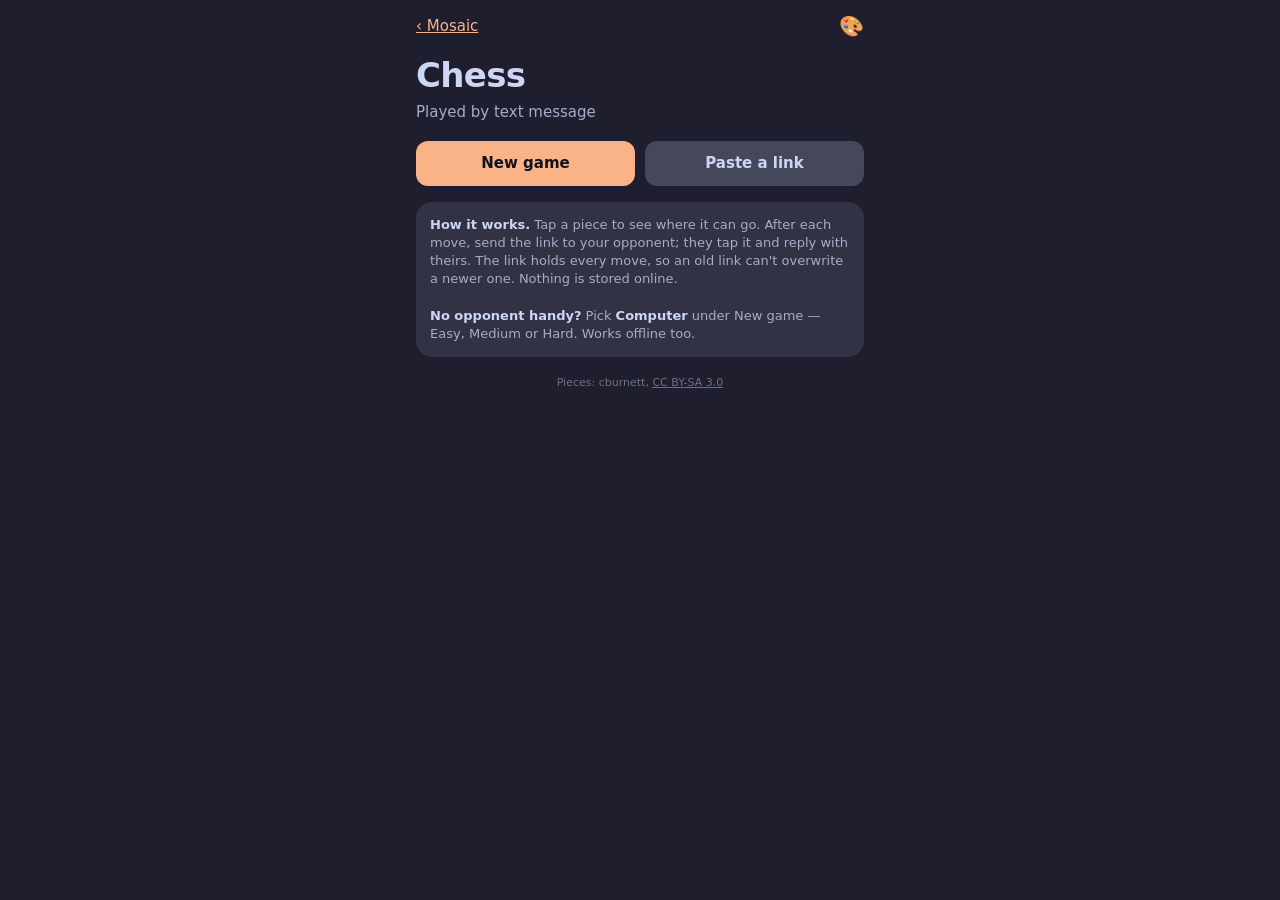
==== commit 020797a0: "Chess: play the computer (Easy, Medium, Hard) Alpha-beta search with capture search and piece-square" ====
--- a/chess/index.html
+++ b/chess/index.html
@@ -9,6 +9,8 @@
 <script src="../theme.js"></script>
 <title>Chess</title>
 <link rel="icon" href="icon.svg" type="image/svg+xml">
+<link rel="apple-touch-icon" href="icon-180.png">
+<link rel="manifest" href="manifest.json">
 <style>
 :root {
   --bg: #1e1e2e; --mantle: #181825; --crust: #11111b;
@@ -141,21 +143,22 @@
 const gkey = id => 'chess:g:' + id;
 
 let screen = 'home';
-let G = null;        // { game, me: 0 white | 1 black, hotseat }
+let G = null;        // { game, me: 0 white | 1 black, hotseat, bot: { side, level } | null }
 let sel = null;      // selected square
 let pending = null;  // game after this turn's move, not yet sent
 let offerDraw = false;
-let newForm = { me: store.get('mosaic:name') || '', them: '', color: 'random', hotseat: false };
+let newForm = { me: store.get('mosaic:name') || '', them: '', color: 'random', opp: 'friend', level: 'medium' };
+const LEVEL_NAME = { easy: 'Easy', medium: 'Medium', hard: 'Hard' };
 
 function saveGame() {
   if (!G) return;
-  store.set(gkey(G.game.id), { code: C.encode(G.game), me: G.me, hotseat: G.hotseat, updated: Date.now() });
+  store.set(gkey(G.game.id), { code: C.encode(G.game), me: G.me, hotseat: G.hotseat, bot: G.bot || null, updated: Date.now() });
   store.set('chess:open', G.game.id);
 }
 function loadGame(id) {
   const r = store.get(gkey(id));
   if (!r) return null;
-  try { return { game: C.decode(r.code), me: r.me, hotseat: !!r.hotseat }; } catch { return null; }
+  try { return { game: C.decode(r.code), me: r.me, hotseat: !!r.hotseat, bot: r.bot || null }; } catch { return null; }
 }
 function listGames() {
   return store.keys().filter(k => k.startsWith('chess:g:'))
@@ -230,7 +233,7 @@
     // The link holds every move, so the opponent's last move can always be replayed.
     if (g.moves.length && !(prev && prev.game.moves.length === g.moves.length)) seq = { g0: { ...g, moves: g.moves.slice(0, -1), result: 0, offer: 0 }, g1: g };
     else if (C.replay(g).status === 'over') seq = { g1: g };
-    G = { game: g, me: prev ? prev.me : null, hotseat: prev ? prev.hotseat : false };
+    G = { game: g, me: prev ? prev.me : null, hotseat: prev ? prev.hotseat : false, bot: prev ? prev.bot : null };
   }
   sel = null; pending = null; offerDraw = false; lastSeq = null; screen = 'game';
   saveGame();
@@ -281,23 +284,25 @@
   pending = C.playMove(G.game, from, to, promo);
   sel = null;
   offerDraw = false;
-  animateTurn({ g0: G.game, g1: pending }, true);
+  // Against the computer there's nobody to send it to: the move counts as soon as it lands.
+  animateTurn({ g0: G.game, g1: pending }, true).then(() => { if (G.bot && pending) commit(); });
 }
 
 function commit() {
   G.game = { ...pending, offer: offerDraw ? sideIdx(R(G.game).pos.turn) + 1 : 0 };
   pending = null; offerDraw = false;
   saveGame();
-  sfx.whoosh();
-  if (!G.hotseat) share(); // inside the tap so the share sheet may open
+  if (!G.bot) sfx.whoosh();
+  if (!G.hotseat && !G.bot) share(); // inside the tap so the share sheet may open
   render();
+  botTurn();
 }
 
 function acceptDraw() {
   if (!confirm('Accept the draw? The game ends.')) return;
   G.game = { ...G.game, result: 3, offer: 0 };
   saveGame();
-  if (!G.hotseat) share();
+  if (!G.hotseat && !G.bot) share();
   render();
   animateTurn({ g1: G.game });
 }
@@ -307,9 +312,58 @@
   if (!confirm(`Resign as ${COLOR_WORD[side]}? ${G.game.names[1 - side]} wins.`)) return;
   G.game = { ...G.game, result: side === 0 ? 1 : 2, offer: 0 };
   saveGame();
-  if (!G.hotseat) share();
+  if (!G.hotseat && !G.bot) share();
   render();
   animateTurn({ g1: G.game });
+}
+
+// ---- computer player ----
+// The search runs in a worker (bot.js) so the board stays smooth while it thinks.
+let worker = null, thinking = null;
+function botTurn() {
+  if (!G || !G.bot || busy || pending || thinking) return;
+  if (R(G.game).status !== 'playing' || toMove(G.game) !== G.bot.side) return;
+  const id = G.game.id, n = G.game.moves.length, t0 = Date.now();
+  thinking = { id, n };
+  if (screen === 'game') renderGame();
+  const done = move => {
+    const wait = Math.max(0, 650 - (Date.now() - t0)); // a beat, so instant replies don't feel abrupt
+    setTimeout(() => {
+      thinking = null;
+      if (!G || G.game.id !== id || G.game.moves.length !== n || !move) { if (G && screen === 'game') renderGame(); return; }
+      const g0 = G.game, g1 = C.playMove(g0, move.from, move.to, move.promo);
+      G.game = g1;
+      saveGame();
+      if (screen === 'game') animateTurn({ g0, g1 }, true);
+    }, wait);
+  };
+  try {
+    if (!worker) {
+      worker = new Worker('bot.js');
+      worker.onerror = () => { thinking = null; worker = null; toast("The computer couldn't move — go back and reopen the game"); render(); };
+    }
+    worker.onmessage = e => done(e.data.move);
+    worker.postMessage({ moves: G.game.moves, level: G.bot.level });
+  } catch {
+    thinking = null;
+    toast("The computer couldn't start on this browser");
+  }
+}
+
+// Take back your last move (and the computer's reply to it).
+function canTakeBack() {
+  return G.bot && !busy && !pending && !thinking && G.game.moves.length > (G.bot.side === 0 ? 1 : 0);
+}
+function takeBack() {
+  if (!canTakeBack()) return;
+  let moves = G.game.moves.slice(0, -1);
+  if (moves.length && moves.length % 2 === G.bot.side) moves = moves.slice(0, -1);
+  G.game = { ...G.game, moves, result: 0, offer: 0 };
+  sel = null; lastSeq = null;
+  saveGame();
+  sfx.whoosh();
+  render();
+  botTurn();
 }
 
 // ---- modals ----
@@ -365,10 +419,11 @@
 function menu() {
   const canResign = myTurn();
   const m = modal(`<div class="stack">
-    <button class="btn alt" id="m-share">Send current link again</button>
+    ${G.bot ? `<div class="muted" style="text-align:center">Playing the computer · ${LEVEL_NAME[G.bot.level]}</div>`
+      : '<button class="btn alt" id="m-share">Send current link again</button>'}
     ${canResign ? '<button class="btn alt" id="m-resign" style="color:var(--red)">Resign</button>' : ''}
     <button class="btn alt" id="m-close">Close</button></div>`);
-  m.querySelector('#m-share').onclick = () => { m.remove(); share(); };
+  if (!G.bot) m.querySelector('#m-share').onclick = () => { m.remove(); share(); };
   if (canResign) m.querySelector('#m-resign').onclick = () => { m.remove(); resign(); };
   m.querySelector('#m-close').onclick = () => m.remove();
 }
@@ -638,7 +693,8 @@
         </button>
         <button class="muted" data-del="${g.id}" aria-label="Remove" style="padding:6px 2px 6px 8px">✕</button></div></div>`;
     }).join('')}
-    <div class="card how"><b>How it works.</b> Tap a piece to see where it can go. After each move, send the link to your opponent; they tap it and reply with theirs. The link holds every move, so an old link can't overwrite a newer one. Nothing is stored online.</div>
+    <div class="card how"><b>How it works.</b> Tap a piece to see where it can go. After each move, send the link to your opponent; they tap it and reply with theirs. The link holds every move, so an old link can't overwrite a newer one. Nothing is stored online.
+      <br><br><b>No opponent handy?</b> Pick <b>Computer</b> under New game — Easy, Medium or Hard. Works offline too.</div>
     <div class="credit">Pieces: cburnett, <a href="https://creativecommons.org/licenses/by-sa/3.0/">CC BY-SA 3.0</a></div>`;
   bar(null);
   app.querySelector('#new').onclick = () => { screen = 'new'; render(); };
@@ -646,7 +702,8 @@
   app.querySelector('#theme').onclick = Theme.open;
   app.querySelectorAll('[data-open]').forEach(b => b.onclick = () => {
     G = loadGame(+b.dataset.open); sel = null; pending = null; screen = 'game'; render();
-    if (G.me == null && !G.hotseat) askWho();
+    if (G.me == null && !G.hotseat && !G.bot) askWho();
+    botTurn();
   });
   app.querySelectorAll('[data-del]').forEach(b => b.onclick = () => {
     if (confirm('Remove this game from this phone? (Your opponent keeps their copy.)')) { store.del(gkey(b.dataset.del)); render(); }
@@ -661,29 +718,37 @@
     <div class="card">
       <div class="stack">
         <input type="text" id="n-me" maxlength="16" placeholder="Your name" value="${esc(f.me)}">
-        <input type="text" id="n-them" maxlength="16" placeholder="Opponent's name" value="${esc(f.them)}">
+        ${f.opp === 'computer' ? '' : `<input type="text" id="n-them" maxlength="16" placeholder="Opponent's name" value="${esc(f.them)}">`}
       </div>
+      <div class="kicker" style="margin-top:14px">Opponent</div>
+      <div class="seg">${[['friend', 'By text'], ['phone', 'Same phone'], ['computer', 'Computer']].map(([v, l]) => `<button data-o="${v}" class="${f.opp === v ? 'on' : ''}">${l}</button>`).join('')}</div>
+      ${f.opp === 'computer' ? `<div class="kicker" style="margin-top:14px">Computer level</div>
+      <div class="seg">${Object.entries(LEVEL_NAME).map(([v, l]) => `<button data-l="${v}" class="${f.level === v ? 'on' : ''}">${l}</button>`).join('')}</div>` : ''}
       <div class="kicker" style="margin-top:14px">You play</div>
       <div class="seg">${[['w', 'White'], ['random', 'Random'], ['b', 'Black']].map(([v, l]) => `<button data-c="${v}" class="${f.color === v ? 'on' : ''}">${l}</button>`).join('')}</div>
-      <label class="check"><input type="checkbox" id="hot" ${f.hotseat ? 'checked' : ''}> Both on this one phone</label>
     </div>`;
   bar(`<button class="btn grow" id="start">Start game</button>`);
   app.querySelector('#back').onclick = () => { screen = 'home'; render(); };
   app.querySelector('#n-me').oninput = e => { f.me = e.target.value; };
-  app.querySelector('#n-them').oninput = e => { f.them = e.target.value; };
+  const them = app.querySelector('#n-them');
+  if (them) them.oninput = e => { f.them = e.target.value; };
   app.querySelectorAll('[data-c]').forEach(b => b.onclick = () => { f.color = b.dataset.c; render(); });
-  app.querySelector('#hot').onchange = e => { f.hotseat = e.target.checked; };
+  app.querySelectorAll('[data-o]').forEach(b => b.onclick = () => { f.opp = b.dataset.o; render(); });
+  app.querySelectorAll('[data-l]').forEach(b => b.onclick = () => { f.level = b.dataset.l; render(); });
   document.getElementById('start').onclick = () => {
-    const me = f.me.trim() || 'You', them = f.them.trim() || 'Opponent';
+    const bot = f.opp === 'computer', hotseat = f.opp === 'phone';
+    const me = f.me.trim() || 'You', them = bot ? `Computer (${LEVEL_NAME[f.level]})` : f.them.trim() || 'Opponent';
     const r = new Uint32Array(1);
     crypto.getRandomValues(r);
     const white = f.color === 'random' ? (r[0] & 1 ? 'w' : 'b') : f.color;
     const names = white === 'w' ? [me, them] : [them, me];
-    G = { game: C.newGame(names[0], names[1], r[0]), me: white === 'w' ? 0 : 1, hotseat: f.hotseat };
+    const mine = white === 'w' ? 0 : 1;
+    G = { game: C.newGame(names[0], names[1], r[0]), me: mine, hotseat, bot: bot ? { side: 1 - mine, level: f.level } : null };
     store.set('mosaic:name', me);
     sel = null; pending = null; screen = 'game';
     saveGame(); render();
-    if (white === 'b' && !f.hotseat) toast(`You're Black — ${them} moves first. Send them the link.`);
+    if (bot) botTurn();
+    else if (white === 'b' && !hotseat) toast(`You're Black — ${them} moves first. Send them the link.`);
   };
 }
 
@@ -748,7 +813,8 @@
   else if (myTurn()) {
     big = G.hotseat ? `${esc(g.names[toMove(g)])} to move` : 'Your move';
     if (r.check) big += ' — check!';
-  } else big = `Waiting for ${esc(g.names[toMove(g)])}`;
+  } else if (G.bot && r.status === 'playing') big = `${esc(g.names[toMove(g)])} is thinking…`;
+  else big = `Waiting for ${esc(g.names[toMove(g)])}`;
   if (!pending && r.status === 'playing' && g.offer && g.offer - 1 !== toMove(g) && myTurn()) {
     extra = `<div class="row" style="margin-top:10px"><div class="grow">${esc(g.names[g.offer - 1])} offers a draw. Move to decline.</div>
       <button class="btn small" id="accept">Accept draw</button></div>`;
@@ -785,9 +851,13 @@
       ${G.hotseat ? '' : `<button class="chip ${offerDraw ? 'on' : ''}" id="offer">½ Offer draw</button>`}
       <button class="btn grow" id="send">${G.hotseat ? 'Done' : 'Send move'}</button>`;
   } else if (r.status === 'over') {
-    b = `<button class="btn alt grow" id="sharelink">Share result</button><button class="btn grow" id="again">Rematch</button>`;
+    b = G.bot ? `${canTakeBack() ? '<button class="btn alt grow" id="takeback">↶ Take back</button>' : ''}<button class="btn grow" id="again">Rematch</button>`
+      : `<button class="btn alt grow" id="sharelink">Share result</button><button class="btn grow" id="again">Rematch</button>`;
   } else if (myTurn()) {
-    b = `<div class="grow muted">${sel != null ? 'Tap a highlighted square' : 'Tap a piece to see its moves'}</div>`;
+    b = `<div class="grow muted">${sel != null ? 'Tap a highlighted square' : 'Tap a piece to see its moves'}</div>
+      ${canTakeBack() ? '<button class="btn alt small" id="takeback">↶ Take back</button>' : ''}`;
+  } else if (G.bot) {
+    b = `<div class="grow muted">${thinking ? 'Thinking…' : ''}</div>`;
   } else if (G.game.moves.length && (G.game.moves.length - 1) % 2 === G.me) {
     b = `<div class="grow muted">Sent? If not:</div><button class="btn small" id="sharelink">Send link again</button>`;
   } else {
@@ -808,11 +878,13 @@
   on('accept', acceptDraw);
   on('sharelink', share);
   on('paste', askPaste);
+  on('takeback', takeBack);
   on('again', () => {
     // Rematch: swap colors.
     const me = G.hotseat ? G.game.names[0] : G.game.names[G.me ?? 0];
     const them = G.hotseat ? G.game.names[1] : G.game.names[1 - (G.me ?? 0)];
-    newForm = { me, them, color: G.me === 0 ? 'b' : 'w', hotseat: G.hotseat };
+    newForm = { me, them: G.bot ? '' : them, color: G.me === 0 ? 'b' : 'w',
+      opp: G.bot ? 'computer' : G.hotseat ? 'phone' : 'friend', level: G.bot ? G.bot.level : newForm.level };
     screen = 'new'; render();
   });
 }
@@ -829,13 +901,16 @@
   const open = store.get('chess:open');
   if (open != null && reload) {
     G = loadGame(open);
-    if (G) { screen = 'game'; render(); return; }
+    if (G) { screen = 'game'; render(); botTurn(); return; }
   }
   screen = 'home';
   render();
 }
 window.addEventListener('hashchange', () => { const c = extractCode(location.hash); if (c) { history.replaceState(null, '', location.pathname); ingest(c); } });
 boot();
+
+// Keep a copy of every game on the phone so it opens with no signal (sw.js at the site root).
+if ('serviceWorker' in navigator) navigator.serviceWorker.register('../sw.js', { scope: '../' }).catch(() => {});
 </script>
 </body>
 </html>
--- a/theme.css
+++ b/theme.css
@@ -1,4 +1,4 @@
-/* Light palettes for Mosaic, Chess and Sixes (Dark is each page's own :root).
+/* Light palettes for Mosaic, Chess, Sixes and Sudoku (Dark is each page's own :root).
    theme.js sets <html data-theme> and data-tone="light" for the light ones. Game tiles keep their colors; only the table around them changes. */
 
 :root[data-theme="beige"] {
@@ -49,3 +49,9 @@
 [data-tone="light"] .table { box-shadow: inset 0 1px 4px rgba(60,40,10,.12); }
 
 [data-tone="light"] .cell.spot { box-shadow: inset 0 0 0 2px var(--peach); background: rgba(224,137,74,.16); }
+
+/* Sudoku: white cells and deeper blue digits on the light palettes. */
+:root[data-theme="beige"] { --blue: #2f5fb3; --hl-sel: rgba(47,95,179,.28); --hl-peer: rgba(47,95,179,.07); --hl-same: rgba(47,95,179,.17); --line: #e2d5bd; --line-thick: #8a7a62; --sq: #fffbf3; }
+:root[data-theme="light"] { --blue: #1e66f5; --hl-sel: rgba(30,102,245,.24); --hl-peer: rgba(30,102,245,.06); --hl-same: rgba(30,102,245,.15); --line: #d5dae5; --line-thick: #6c6f85; --sq: #ffffff; }
+[data-tone="light"] .board { box-shadow: 0 2px 10px rgba(60,45,20,.12); }
+[data-tone="light"] .notes span.hl { color: #fff; }
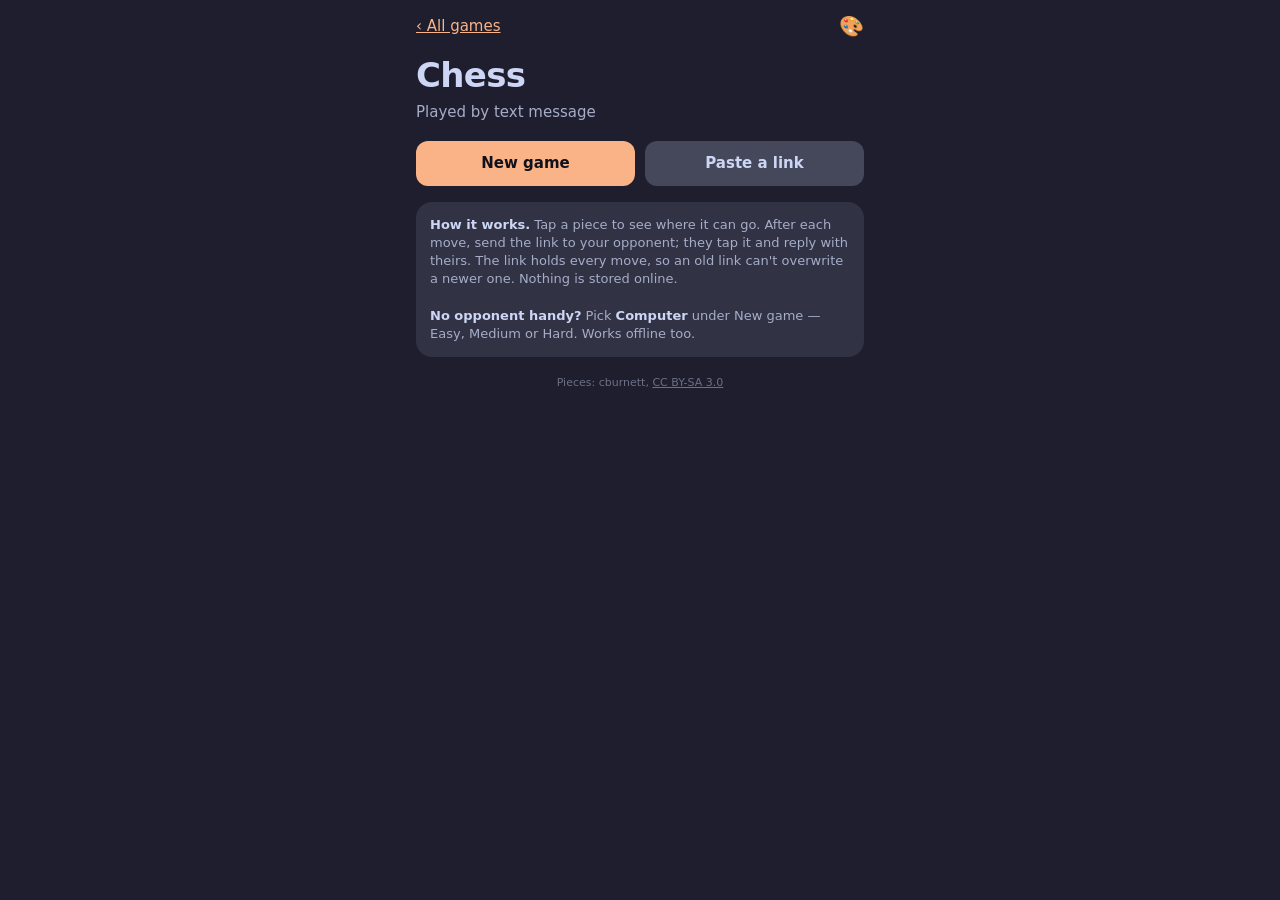
==== commit 1379eb40: "Home page is now Gringo Casual Gaming; Mosaic moves to /mosaic/ Hub lists all four games. Old Mosaic" ====
--- a/chess/index.html
+++ b/chess/index.html
@@ -672,7 +672,7 @@
 function renderHome() {
   const games = listGames();
   app.innerHTML = `
-    <div class="topbar"><a class="back" href="../">‹ Mosaic</a><button id="theme" aria-label="Colors" style="font-size:20px">🎨</button></div>
+    <div class="topbar"><a class="back" href="../">‹ All games</a><button id="theme" aria-label="Colors" style="font-size:20px">🎨</button></div>
     <h1 style="margin-top:0">Chess</h1>
     <div class="muted" style="margin-bottom:18px">Played by text message</div>
     <div class="row" style="margin-bottom:16px">
